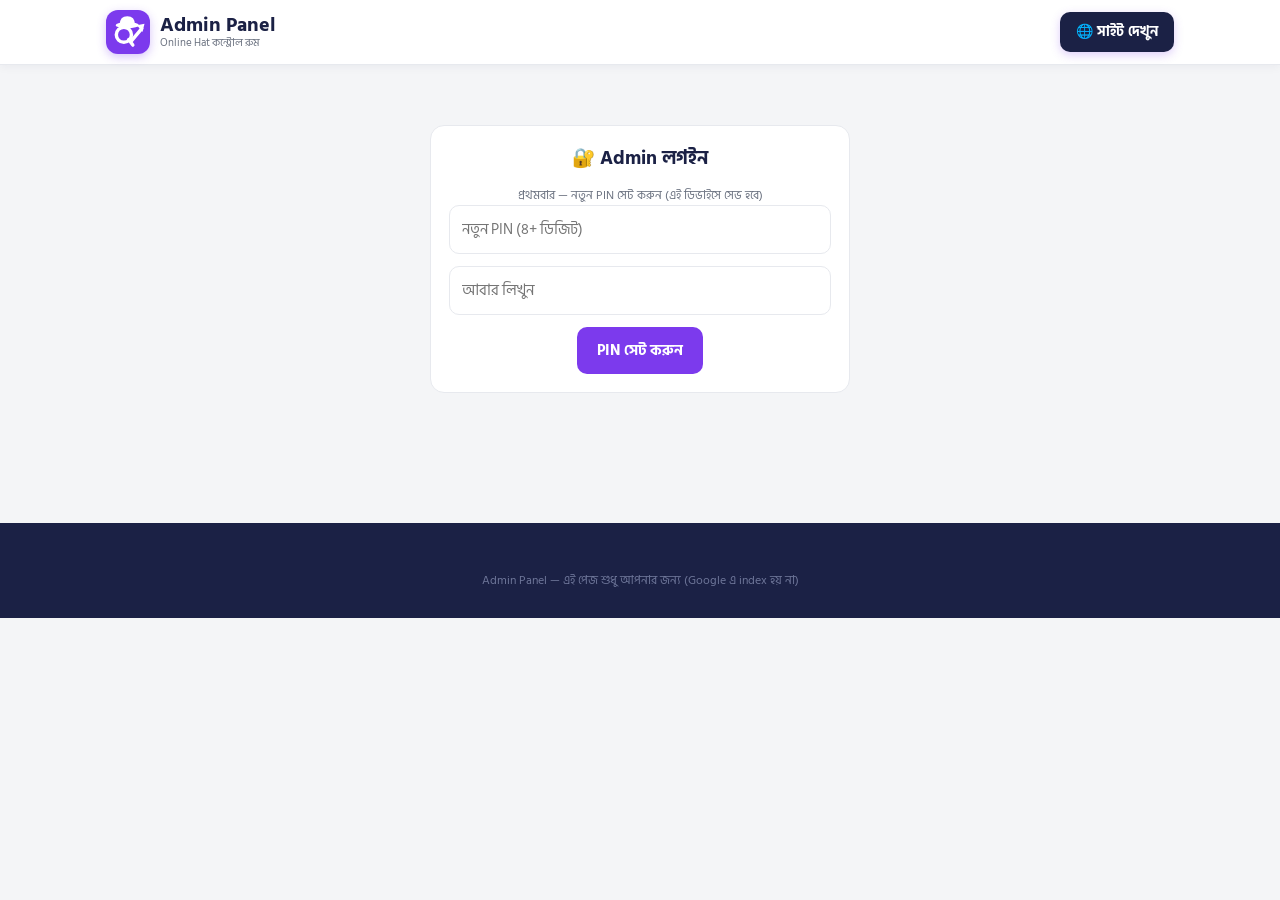
==== admin.html @ eaa13b73 "Admin panel + Order book (Google Sheet) + coupon codes (admin.html)" ====
<!DOCTYPE html>
<html lang="bn">
<head>
  <meta charset="UTF-8">
  <meta name="viewport" content="width=device-width, initial-scale=1.0">
  <title>Admin Panel — Online Hat</title>
  <meta name="robots" content="noindex, nofollow">
  <link rel="icon" href="data:image/svg+xml,<svg xmlns='http://www.w3.org/2000/svg' viewBox='0 0 100 100'><text y='.9em' font-size='90'>🧢</text></svg>">
  <link rel="preconnect" href="https://fonts.googleapis.com">
  <link rel="preconnect" href="https://fonts.gstatic.com" crossorigin>
  <link href="https://fonts.googleapis.com/css2?family=Hind+Siliguri:wght@400;600;700;800&display=swap" rel="stylesheet">
  <link rel="stylesheet" href="style.css?v=6">
  <style>
    .admin-wrap { max-width: 1000px; margin: 0 auto; padding: 20px 16px 60px; }
    .admin-tabs { display: flex; flex-wrap: wrap; gap: 8px; margin: 16px 0 20px; }
    .admin-tabs button {
      padding: 10px 18px; border: 2px solid var(--border); background: #fff;
      border-radius: 10px; font-weight: 700; font-size: 14px; cursor: pointer;
      font-family: inherit; color: var(--navy);
    }
    .admin-tabs button.active { border-color: var(--accent); background: var(--accent-soft); color: var(--accent-dark); }
    .tabpane { display: none; }
    .tabpane.show { display: block; }
    .panel { background: #fff; border: 1px solid var(--border); border-radius: var(--radius); padding: 18px; margin-bottom: 16px; }
    .panel h3 { color: var(--navy); margin-bottom: 12px; }
    .prod-item { border: 1px solid var(--border); border-radius: 12px; padding: 14px; margin-bottom: 12px; background: #FDFBFF; }
    .prod-grid { display: grid; grid-template-columns: 1fr 1fr; gap: 10px; }
    @media (max-width: 600px) { .prod-grid { grid-template-columns: 1fr; } }
    .btn {
      display: inline-block; background: var(--accent); color: #fff; border: none;
      padding: 11px 20px; border-radius: 10px; font-weight: 800; font-size: 15px;
      cursor: pointer; font-family: inherit;
    }
    .btn.green { background: var(--green); }
    .btn.gray { background: var(--navy); }
    .btn.red { background: #DC2626; }
    .btn.small { padding: 7px 14px; font-size: 13px; }
    .status-msg { font-weight: 700; font-size: 14px; margin-top: 10px; display: none; }
    .status-msg.show { display: block; }
    .orders-table { width: 100%; border-collapse: collapse; font-size: 13px; }
    .orders-table th, .orders-table td { border: 1px solid var(--border); padding: 8px; text-align: left; }
    .orders-table th { background: var(--accent-soft); color: var(--accent-dark); }
    .orders-table tr:nth-child(even) { background: #FAFAFC; }
    .table-scroll { overflow-x: auto; }
    .gate-box { max-width: 420px; margin: 40px auto; text-align: center; }
    .guide pre {
      background: #0F172A; color: #E2E8F0; padding: 14px; border-radius: 10px;
      font-size: 12px; overflow-x: auto; line-height: 1.5; text-align: left;
    }
    .guide ol { padding-left: 20px; text-align: left; }
    .guide ol li { margin-bottom: 8px; }
    .hint { font-size: 12px; color: var(--muted); }
  </style>
</head>
<body>

  <header class="site">
    <div class="site-inner">
      <a class="brand" href="index.html">
        <div class="brand-logo" id="logoWrap">
          <svg class="logo-fallback" viewBox="0 0 64 64" xmlns="http://www.w3.org/2000/svg">
            <path d="M20 21 Q20 9 31 9 Q42 9 42 21 Z" fill="#fff"/>
            <ellipse cx="31" cy="22" rx="17" ry="4.5" fill="#fff"/>
            <circle cx="26" cy="36" r="11" fill="none" stroke="#fff" stroke-width="5"/>
            <path d="M33 43 L39 51" stroke="#fff" stroke-width="5" stroke-linecap="round"/>
            <path d="M37 45 L52 27" stroke="#fff" stroke-width="5" stroke-linecap="round"/>
            <path d="M56 20 L45 22 L53 32 Z" fill="#fff"/>
          </svg>
        </div>
        <div class="brand-name">Admin Panel<small>Online Hat কন্ট্রোল রুম</small></div>
      </a>
      <a class="call-btn" href="index.html" style="background:var(--navy)">🌐 সাইট দেখুন</a>
    </div>
  </header>

  <div class="admin-wrap">

    <!-- ===== PIN GATE ===== -->
    <div class="panel gate-box" id="gate">
      <h3>🔐 Admin লগইন</h3>
      <div id="gateSetup" style="display:none">
        <p class="hint">প্রথমবার — নতুন PIN সেট করুন (এই ডিভাইসে সেভ হবে)</p>
        <div class="field"><input id="pinNew" type="password" placeholder="নতুন PIN (৪+ ডিজিট)"></div>
        <div class="field"><input id="pinNew2" type="password" placeholder="আবার লিখুন"></div>
        <button class="btn" onclick="setPin()">PIN সেট করুন</button>
      </div>
      <div id="gateEnter" style="display:none">
        <div class="field"><input id="pinEnter" type="password" placeholder="আপনার PIN দিন"></div>
        <button class="btn" onclick="checkPin()">প্রবেশ করুন</button>
        <p class="hint" style="margin-top:10px"><a href="#" onclick="resetPin()">PIN ভুলে গেছেন?</a></p>
      </div>
      <div class="status-msg" id="gateMsg"></div>
    </div>

    <!-- ===== APP ===== -->
    <div id="app" style="display:none">
      <div class="admin-tabs">
        <button class="active" data-tab="orders" onclick="showTab('orders')">📋 অর্ডার বুক</button>
        <button data-tab="products" onclick="showTab('products')">📦 প্রোডাক্ট</button>
        <button data-tab="settings" onclick="showTab('settings')">⚙️ সেটিংস</button>
        <button data-tab="coupons" onclick="showTab('coupons')">🎟️ কুপন</button>
        <button data-tab="guide" onclick="showTab('guide')">📖 সেটআপ গাইড</button>
      </div>

      <!-- ORDERS -->
      <div class="tabpane show" id="tab-orders">
        <div class="panel">
          <h3>📋 অর্ডার বুক — সব অর্ডার এখানে জমা হয়</h3>
          <div class="field"><label>Google Apps Script URL</label><input id="ordUrl" placeholder="https://script.google.com/macros/s/.../exec"></div>
          <div class="field"><label>Secret Key (Apps Script এ যেটা বসিয়েছেন)</label><input id="ordKey" placeholder="যেমন: my-secret-123"></div>
          <button class="btn small gray" onclick="saveOrderCreds()">সেভ করুন</button>
          <button class="btn small green" onclick="loadOrders()">🔄 অর্ডার লোড করুন</button>
          <div class="status-msg" id="ordersMsg"></div>
          <div class="table-scroll" id="ordersTable" style="margin-top:14px"></div>
        </div>
      </div>

      <!-- PRODUCTS -->
      <div class="tabpane" id="tab-products">
        <div class="panel">
          <h3>📦 প্রোডাক্ট ম্যানেজার</h3>
          <div id="prodList"></div>
          <button class="btn small gray" onclick="addProduct()">➕ নতুন প্রোডাক্ট</button>
          <button class="btn green" onclick="saveProducts()">💾 পাবলিশ করুন (সাইটে লাইভ হবে)</button>
          <div class="status-msg" id="prodMsg"></div>
        </div>
      </div>

      <!-- SETTINGS -->
      <div class="tabpane" id="tab-settings">
        <div class="panel">
          <h3>⚙️ সাইট সেটিংস</h3>
          <div class="prod-grid">
            <div class="field"><label>শপের নাম</label><input id="s_shopName"></div>
            <div class="field"><label>ট্যাগলাইন (হোমপেজে দেখাবে)</label><input id="s_tagline"></div>
            <div class="field"><label>📞 কল নম্বর</label><input id="s_phone"></div>
            <div class="field"><label>💬 WhatsApp (880XXXXXXXXXX)</label><input id="s_whatsapp"></div>
            <div class="field"><label>💰 bKash নম্বর</label><input id="s_bkash"></div>
            <div class="field"><label>💰 Nagad নম্বর</label><input id="s_nagad"></div>
            <div class="field"><label>🎁 অ্যাডভান্স ডিসকাউন্ট (%)</label><input id="s_advanceDiscountPercent" type="number" min="0" max="50"></div>
            <div class="field"><label>🚚 ডেলিভারি ঢাকার ভিতরে (৳)</label><input id="s_deliveryInsideDhaka" type="number"></div>
            <div class="field"><label>🚚 ডেলিভারি ঢাকার বাইরে (৳)</label><input id="s_deliveryOutsideDhaka" type="number"></div>
            <div class="field"><label>🎉 এই টাকার উপরে ফ্রি ডেলিভারি (0 = বন্ধ)</label><input id="s_freeDeliveryOver" type="number"></div>
            <div class="field"><label>🖼️ লোগো ফাইলের নাম</label><input id="s_logo"></div>
            <div class="field"><label>🔗 Google Apps Script URL (অর্ডার সেভ)</label><input id="s_orderEndpoint"></div>
          </div>
          <button class="btn green" onclick="saveSettings()">💾 পাবলিশ করুন</button>
          <div class="status-msg" id="setMsg"></div>
        </div>
      </div>

      <!-- COUPONS -->
      <div class="tabpane" id="tab-coupons">
        <div class="panel">
          <h3>🎟️ ডিসকাউন্ট কুপন</h3>
          <p class="hint">কাস্টমার চেকআউটে কোড দিলে ডিসকাউন্ট পাবে। রিল/পোস্টে কোড ছড়িয়ে দিন!</p>
          <div id="couponList"></div>
          <button class="btn small gray" onclick="addCouponRow()">➕ নতুন কুপন</button>
          <button class="btn green" onclick="saveCoupons()">💾 পাবলিশ করুন</button>
          <div class="status-msg" id="coupMsg"></div>
        </div>
      </div>

      <!-- GUIDE -->
      <div class="tabpane" id="tab-guide">
        <div class="panel guide">
          <h3>📖 সেটআপ গাইড (একবার করলেই হবে)</h3>

          <h3>১️⃣ GitHub Token</h3>
          <ol>
            <li>যান: <b>github.com/settings/personal-access-tokens/new</b></li>
            <li>Repository access: <b>Only select repositories</b> → <b>online-hat</b></li>
            <li>Permissions → Repository → <b>Contents: Read and write</b></li>
            <li>Generate করে নিচে পেস্ট করুন:</li>
          </ol>
          <div class="field"><input id="ghToken" placeholder="github_pat_..."></div>
          <button class="btn small" onclick="saveToken()">Token সেভ করুন</button>
          <div class="status-msg" id="tokenMsg"></div>

          <h3 style="margin-top:20px">২️⃣ অর্ডার বুক (Google Sheet)</h3>
          <ol>
            <li><b>sheets.new</b> খুলুন → নাম দিন "Online Hat Orders"</li>
            <li>মেনু: Extensions → <b>Apps Script</b></li>
            <li>আগের কোড মুছে <b>google-apps-script-code.txt</b> ফাইলের পুরো কোড পেস্ট করুন</li>
            <li>কোডের প্রথম লাইনে <b>ADMIN_KEY</b> বদলে নিজের secret দিন</li>
            <li>Deploy → New deployment → Type: <b>Web app</b> → Execute as: <b>Me</b> → Who has access: <b>Anyone</b> → Deploy</li>
            <li>Permission allow করুন → যে <b>Web app URL</b> পাবেন সেটা কপি করুন</li>
            <li>URL টা 📋 অর্ডার বুক ট্যাব ও ⚙️ সেটিংস ট্যাবে বসিয়ে সেভ করুন</li>
          </ol>
          <p class="hint">এরপর থেকে প্রতিটা অর্ডার অটো Google Sheet এ জমা হবে — ফোনে Sheets অ্যাপ দিয়ে যেকোনো সময় দেখবেন। WhatsApp ব্যাকআপ হিসেবে আগের মতোই থাকবে।</p>
        </div>
      </div>
    </div>
  </div>

  <footer class="site"><div class="container">
    <p class="copy">Admin Panel — এই পেজ শুধু আপনার জন্য (Google এ index হয় না)</p>
  </div></footer>

<script>
const REPO = "habibur20499-art/online-hat";

// ---------- helpers ----------
function b64utf8(b){ const bin = atob(b.replace(/\s/g,"")); const arr = Uint8Array.from(bin, c => c.charCodeAt(0)); return new TextDecoder().decode(arr); }
function utf8b64(s){ const bytes = new TextEncoder().encode(s); let bin = ""; bytes.forEach(b => bin += String.fromCharCode(b)); return btoa(bin); }
function showMsg(id, text, ok){ const el = document.getElementById(id); el.textContent = text; el.style.color = ok ? "var(--green)" : "#DC2626"; el.classList.add("show"); setTimeout(()=>el.classList.remove("show"), 6000); }

// ---------- PIN gate ----------
function initGate(){
  const pin = localStorage.getItem("oh_pin");
  if (pin) { document.getElementById("gateEnter").style.display = "block"; }
  else { document.getElementById("gateSetup").style.display = "block"; }
}
function setPin(){
  const p1 = document.getElementById("pinNew").value.trim();
  const p2 = document.getElementById("pinNew2").value.trim();
  if (p1.length < 4) return showMsg("gateMsg", "⚠️ কম ৪ ডিজিটের PIN দিন", false);
  if (p1 !== p2) return showMsg("gateMsg", "⚠️ দুইবার একই PIN লিখুন", false);
  localStorage.setItem("oh_pin", p1);
  openApp();
}
function checkPin(){
  const v = document.getElementById("pinEnter").value.trim();
  if (v === localStorage.getItem("oh_pin")) openApp();
  else showMsg("gateMsg", "❌ ভুল PIN", false);
}
function resetPin(){ localStorage.removeItem("oh_pin"); location.reload(); }
function openApp(){
  document.getElementById("gate").style.display = "none";
  document.getElementById("app").style.display = "block";
  loadAll();
}

// ---------- GitHub API ----------
function getToken(){ return localStorage.getItem("oh_token") || ""; }
function api(path, opts = {}){
  return fetch("https://api.github.com/repos/" + REPO + "/contents/" + path + "?t=" + Date.now(), {
    headers: { "Authorization": "Bearer " + getToken(), "Accept": "application/vnd.github+json" },
    ...opts
  });
}
async function getJSON(name){
  const r = await api(name);
  if (r.status === 404) return { sha: null, data: null };
  if (!r.ok) throw new Error("GitHub error " + r.status + " — token ঠিক আছে কিনা দেখুন");
  const j = await r.json();
  return { sha: j.sha, data: JSON.parse(b64utf8(j.content)) };
}
async function putJSON(name, data, msg){
  const { sha } = await getJSON(name);
  const body = { message: msg || ("Admin update " + name), content: utf8b64(JSON.stringify(data, null, 2)) };
  if (sha) body.sha = sha;
  const r = await api(name, { method: "PUT", headers: { "Content-Type": "application/json" }, body: JSON.stringify(body) });
  if (!r.ok) { const e = await r.json(); throw new Error(e.message || r.status); }
}

// ---------- tabs ----------
function showTab(name){
  document.querySelectorAll(".admin-tabs button").forEach(b => b.classList.toggle("active", b.dataset.tab === name));
  document.querySelectorAll(".tabpane").forEach(p => p.classList.toggle("show", p.id === "tab-" + name));
}

// ---------- data ----------
let S = {}, P = [], C = [];
async function loadAll(){
  try {
    const [s, p, c] = await Promise.all([getJSON("settings.json"), getJSON("products.json"), getJSON("coupons.json")]);
    S = s.data || {}; P = (p.data && p.data.products) || []; C = c.data || [];
    fillSettings(); renderProducts(); renderCoupons();
  } catch (e) { showMsg("setMsg", "⚠️ লোড করতে সমস্যা: " + e.message, false); }
  // order creds
  document.getElementById("ordUrl").value = localStorage.getItem("oh_orders_url") || "";
  document.getElementById("ordKey").value = localStorage.getItem("oh_orders_key") || "";
  document.getElementById("ghToken").value = getToken();
}

// ---------- settings ----------
const SETTING_FIELDS = ["shopName","tagline","phone","whatsapp","bkash","nagad","advanceDiscountPercent","deliveryInsideDhaka","deliveryOutsideDhaka","freeDeliveryOver","logo","orderEndpoint"];
function fillSettings(){
  SETTING_FIELDS.forEach(k => { const el = document.getElementById("s_" + k); if (el) el.value = S[k] !== undefined ? S[k] : ""; });
}
async function saveSettings(){
  try {
    SETTING_FIELDS.forEach(k => {
      const el = document.getElementById("s_" + k);
      if (!el) return;
      S[k] = (["advanceDiscountPercent","deliveryInsideDhaka","deliveryOutsideDhaka","freeDeliveryOver"].includes(k)) ? (Number(el.value) || 0) : el.value;
    });
    await putJSON("settings.json", S);
    showMsg("setMsg", "✅ পাবলিশ হয়েছে! ১–২ মিনিটে সাইটে লাইভ হবে।", true);
  } catch (e) { showMsg("setMsg", "❌ " + e.message, false); }
}

// ---------- products ----------
function renderProducts(){
  const box = document.getElementById("prodList");
  box.innerHTML = P.map((p, i) => `
    <div class="prod-item" data-i="${i}">
      <div class="prod-grid">
        <div class="field"><label>নাম (English)</label><input class="pf" data-k="name" value="${esc(p.name)}"></div>
        <div class="field"><label>বাংলা নাম</label><input class="pf" data-k="nameBn" value="${esc(p.nameBn)}"></div>
        <div class="field"><label>দাম (৳)</label><input class="pf" data-k="price" type="number" value="${p.price}"></div>
        <div class="field"><label>কাটা দাম (০ = নাই)</label><input class="pf" data-k="oldPrice" type="number" value="${p.oldPrice || 0}"></div>
        <div class="field"><label>ছবির ফাইল (যেমন images/p1.jpg)</label><input class="pf" data-k="image" value="${esc(p.image)}"></div>
        <div class="field"><label>Emoji (ছবি না থাকলে)</label><input class="pf" data-k="emoji" value="${esc(p.emoji || "")}"></div>
        <div class="field"><label>Badge (Best Seller/New ইত্যাদি)</label><input class="pf" data-k="badge" value="${esc(p.badge || "")}"></div>
        <div class="field"><label>ID (ইউনিক, যেমন p7)</label><input class="pf" data-k="id" value="${esc(p.id)}"></div>
      </div>
      <div class="field"><label>বর্ণনা</label><textarea class="pf" data-k="desc" rows="2">${esc(p.desc || "")}</textarea></div>
      <button class="btn small red" onclick="delProduct(${i})">🗑️ ডিলিট</button>
    </div>`).join("");
}
function esc(s){ return String(s).replace(/&/g,"&amp;").replace(/"/g,"&quot;").replace(/</g,"&lt;").replace(/>/g,"&gt;"); }
function addProduct(){
  P.push({ id: "p" + Date.now(), name: "নতুন প্রোডাক্ট", nameBn: "", price: 0, oldPrice: 0, image: "", emoji: "🛍️", badge: "New", desc: "" });
  renderProducts();
  window.scrollTo({ top: document.body.scrollHeight, behavior: "smooth" });
}
function delProduct(i){ if (confirm("এই প্রোডাক্ট ডিলিট করবেন?")) { P.splice(i, 1); renderProducts(); } }
async function saveProducts(){
  try {
    document.querySelectorAll("#prodList .prod-item").forEach(item => {
      const i = Number(item.dataset.i);
      item.querySelectorAll(".pf").forEach(inp => {
        const k = inp.dataset.k;
        P[i][k] = (k === "price" || k === "oldPrice") ? (Number(inp.value) || 0) : inp.value;
      });
      if (!P[i].oldPrice) P[i].oldPrice = 0;
    });
    await putJSON("products.json", { updated: new Date().toISOString().slice(0,10), products: P });
    showMsg("prodMsg", "✅ পাবলিশ হয়েছে! ১–২ মিনিটে সাইটে লাইভ হবে।", true);
  } catch (e) { showMsg("prodMsg", "❌ " + e.message, false); }
}

// ---------- coupons ----------
function renderCoupons(){
  const box = document.getElementById("couponList");
  box.innerHTML = C.map((c, i) => `
    <div class="prod-item" style="display:flex; gap:10px; flex-wrap:wrap; align-items:flex-end">
      <div class="field" style="flex:1; min-width:120px; margin:0"><label>কোড</label><input class="cf" data-i="${i}" data-k="code" value="${esc(c.code || "")}"></div>
      <div class="field" style="margin:0"><label>টাইপ</label>
        <select class="cf" data-i="${i}" data-k="type">
          <option value="percent" ${c.type === "percent" ? "selected" : ""}>% (শতাংশ)</option>
          <option value="flat" ${c.type === "flat" ? "selected" : ""}>৳ (ফিক্সড)</option>
        </select></div>
      <div class="field" style="width:110px; margin:0"><label>মান</label><input class="cf" data-i="${i}" data-k="value" type="number" value="${c.value || 0}"></div>
      <label style="font-size:13px; font-weight:700; padding-bottom:10px"><input class="cf" data-i="${i}" data-k="active" type="checkbox" ${c.active !== false ? "checked" : ""}> চালু</label>
      <button class="btn small red" onclick="delCoupon(${i})">🗑️</button>
    </div>`).join("");
}
function addCouponRow(){ C.push({ code: "NEW" + Math.floor(Math.random()*900+100), type: "percent", value: 10, active: true }); renderCoupons(); }
function delCoupon(i){ C.splice(i, 1); renderCoupons(); }
async function saveCoupons(){
  try {
    document.querySelectorAll("#couponList .cf").forEach(inp => {
      const i = Number(inp.dataset.i), k = inp.dataset.k;
      if (k === "active") C[i].active = inp.checked;
      else if (k === "value") C[i].value = Number(inp.value) || 0;
      else C[i][k] = inp.value;
    });
    await putJSON("coupons.json", C);
    showMsg("coupMsg", "✅ কুপন পাবলিশ হয়েছে!", true);
  } catch (e) { showMsg("coupMsg", "❌ " + e.message, false); }
}

// ---------- orders ----------
function saveOrderCreds(){
  localStorage.setItem("oh_orders_url", document.getElementById("ordUrl").value.trim());
  localStorage.setItem("oh_orders_key", document.getElementById("ordKey").value.trim());
  showMsg("ordersMsg", "✅ সেভ হয়েছে", true);
}
async function loadOrders(){
  const url = localStorage.getItem("oh_orders_url");
  const key = localStorage.getItem("oh_orders_key");
  if (!url) return showMsg("ordersMsg", "⚠️ আগে Apps Script URL ও Key বসিয়ে সেভ করুন (📖 গাইড দেখুন)", false);
  showMsg("ordersMsg", "⏳ লোড হচ্ছে...", true);
  try {
    const r = await fetch(url + "?action=list&key=" + encodeURIComponent(key || ""));
    const j = await r.json();
    const orders = j.orders || [];
    if (!orders.length) { document.getElementById("ordersTable").innerHTML = "<p class='hint'>এখনো কোনো অর্ডার আসেনি।</p>"; showMsg("ordersMsg", "✅ ০টা অর্ডার", true); return; }
    document.getElementById("ordersTable").innerHTML = `
      <table class="orders-table">
        <tr><th>সময়</th><th>নাম</th><th>মোবাইল</th><th>ঠিকানা</th><th>জেলা</th><th>প্রোডাক্ট</th><th>পরিমাণ</th><th>পেমেন্ট</th><th>মোট</th><th>স্ট্যাটাস</th></tr>
        ${orders.map(o => `<tr>
          <td>${new Date(o.Time).toLocaleString("bn-BD")}</td>
          <td>${esc(o.Name)}</td><td><a href="tel:${esc(o.Phone)}">${esc(o.Phone)}</a></td>
          <td>${esc(o.Address)}</td><td>${esc(o.District)}</td><td>${esc(o.Product)}</td>
          <td>${esc(o.Qty)}</td><td>${esc(o.Payment)}</td><td><b>৳${esc(o.Total)}</b></td>
          <td>${esc(o.Status)}</td></tr>`).join("")}
      </table>`;
    showMsg("ordersMsg", "✅ " + orders.length + " টা অর্ডার দেখানো হচ্ছে (নতুন আগে)", true);
  } catch (e) { showMsg("ordersMsg", "❌ লোড করা যায়নি — URL/Key চেক করুন", false); }
}

// ---------- token ----------
function saveToken(){
  const t = document.getElementById("ghToken").value.trim();
  localStorage.setItem("oh_token", t);
  showMsg("tokenMsg", t ? "✅ Token সেভ হয়েছে (এই ব্রাউজারে)" : "Token মুছে গেছে", !!t);
}

initGate();
</script>
</body>
</html>
---- style.css ----
﻿/* ============ Online Hat — Brand Redesign ============
   Palette from logo: purple #7C3AED, navy #1B2145,
   soft gray #F4F5F7, white cards                      */
:root {
  --accent: #7C3AED;
  --accent-dark: #5B21B6;
  --accent-soft: #F5F3FF;
  --navy: #1B2145;
  --navy-2: #2A3159;
  --bg: #F4F5F7;
  --card: #ffffff;
  --text: #1B2145;
  --muted: #6B7280;
  --border: #E7E9EE;
  --green: #16A34A;
  --radius: 14px;
}
* { box-sizing: border-box; margin: 0; padding: 0; }
body {
  font-family: "Hind Siliguri", "Segoe UI", system-ui, sans-serif;
  background: var(--bg);
  color: var(--text);
  line-height: 1.6;
}
a { color: inherit; text-decoration: none; }
img { max-width: 100%; display: block; }
.container { max-width: 1100px; margin: 0 auto; padding: 0 16px; }

/* ---------- Header ---------- */
header.site {
  background: #fff;
  border-bottom: 1px solid var(--border);
  position: sticky;
  top: 0;
  z-index: 50;
  box-shadow: 0 1px 10px rgba(27,33,69,.06);
}
.site-inner {
  display: flex;
  align-items: center;
  justify-content: space-between;
  gap: 12px;
  padding: 10px 16px;
  max-width: 1100px;
  margin: 0 auto;
}
.brand { display: flex; align-items: center; gap: 10px; }
.brand-logo {
  width: 44px; height: 44px;
  border-radius: 12px;
  background: var(--accent);
  display: flex; align-items: center; justify-content: center;
  position: relative;
  overflow: hidden;
  flex-shrink: 0;
  box-shadow: 0 3px 10px rgba(124,58,237,.3);
}
.brand-logo img {
  position: absolute;
  inset: 0;
  width: 100%; height: 100%;
  object-fit: cover;
  z-index: 1;
}
.logo-fallback { width: 100%; height: 100%; display: block; }
.brand-name { font-weight: 800; font-size: 20px; color: var(--navy); line-height: 1.2; }
.brand-name small { display: block; font-weight: 400; font-size: 11px; color: var(--muted); }
.call-btn {
  background: var(--accent);
  color: #fff;
  padding: 9px 16px;
  border-radius: 10px;
  font-weight: 700;
  font-size: 14px;
  white-space: nowrap;
  box-shadow: 0 3px 10px rgba(124,58,237,.25);
}
.call-btn:hover { background: var(--accent-dark); }

/* ---------- Hero ---------- */
.hero {
  background:
    radial-gradient(circle at 85% 20%, rgba(255,255,255,.14) 0 60px, transparent 61px),
    linear-gradient(135deg, var(--accent) 0%, var(--accent-dark) 55%, #4C1D95 100%);
  color: #fff;
  padding: 36px 0 32px;
  text-align: center;
}
.hero h1 { font-size: clamp(22px, 4vw, 34px); font-weight: 800; }
.hero p { color: #FBD9E1; margin-top: 6px; font-size: 15px; }
.hero .pills { margin-top: 16px; display: flex; flex-wrap: wrap; gap: 8px; justify-content: center; }
.hero .pill {
  background: rgba(255,255,255,.12);
  border: 1px solid rgba(255,255,255,.22);
  padding: 6px 14px;
  border-radius: 999px;
  font-size: 13px;
  backdrop-filter: blur(2px);
}

/* ---------- Sections ---------- */
section { padding: 30px 0; }
.section-title { font-size: 22px; font-weight: 800; margin-bottom: 4px; color: var(--navy); }
.section-sub { color: var(--muted); font-size: 14px; margin-bottom: 18px; }

/* ---------- Product grid ---------- */
.grid {
  display: grid;
  grid-template-columns: repeat(auto-fill, minmax(240px, 1fr));
  gap: 16px;
}
.card {
  background: var(--card);
  border: 1px solid var(--border);
  border-radius: var(--radius);
  overflow: hidden;
  transition: transform .15s, box-shadow .15s;
  display: flex;
  flex-direction: column;
}
.card:hover { transform: translateY(-4px); box-shadow: 0 10px 28px rgba(27,33,69,.12); }
.thumb {
  position: relative;
  aspect-ratio: 1/1;
  background: linear-gradient(135deg, #F5F3FF, #EEF1FB);
  display: flex; align-items: center; justify-content: center;
  font-size: 64px;
}
.thumb img { position: absolute; inset: 0; width: 100%; height: 100%; object-fit: cover; }
.badge {
  position: absolute; top: 10px; left: 10px;
  background: var(--accent); color: #fff;
  font-size: 11px; font-weight: 700;
  padding: 3px 10px; border-radius: 999px;
  z-index: 2;
  box-shadow: 0 2px 8px rgba(124,58,237,.35);
}
.card-body { padding: 14px; display: flex; flex-direction: column; gap: 6px; flex: 1; }
.card-name { font-weight: 700; font-size: 15px; color: var(--navy); }
.card-name-bn { font-size: 13px; color: var(--muted); }
.price-row { display: flex; align-items: baseline; gap: 8px; margin-top: auto; }
.price { font-weight: 800; font-size: 20px; color: var(--accent); }
.old-price { color: var(--muted); text-decoration: line-through; font-size: 14px; }
.save-tag { font-size: 11px; color: var(--green); font-weight: 700; }
.order-btn {
  margin-top: 10px;
  background: var(--accent);
  color: #fff;
  border: none;
  padding: 11px;
  border-radius: 10px;
  font-weight: 700;
  font-size: 15px;
  cursor: pointer;
  text-align: center;
  transition: background .15s;
}
.order-btn:hover { background: var(--accent-dark); }

/* ---------- Steps ---------- */
.steps { display: grid; grid-template-columns: repeat(auto-fit, minmax(200px, 1fr)); gap: 14px; }
.step {
  background: var(--card); border: 1px solid var(--border);
  border-radius: var(--radius); padding: 18px 16px; text-align: center;
  transition: transform .15s, box-shadow .15s;
}
.step:hover { transform: translateY(-2px); box-shadow: 0 6px 18px rgba(27,33,69,.08); }
.step .n {
  width: 34px; height: 34px; margin: 0 auto 8px;
  background: var(--accent); color: #fff; border-radius: 50%;
  display: flex; align-items: center; justify-content: center; font-weight: 800;
  box-shadow: 0 3px 8px rgba(124,58,237,.3);
}
.step h3 { font-size: 15px; color: var(--navy); }
.step p { font-size: 13px; color: var(--muted); }

/* ---------- Payment box ---------- */
.pay-box {
  background: #fff; border: 1px solid var(--border); border-radius: var(--radius);
  padding: 18px; display: flex; flex-wrap: wrap; gap: 16px; align-items: center; justify-content: space-between;
  box-shadow: 0 2px 12px rgba(27,33,69,.05);
}
.pay-method { display: flex; align-items: center; gap: 10px; font-weight: 700; }
.pay-method .logo {
  width: 44px; height: 44px; border-radius: 10px; color: #fff;
  display: flex; align-items: center; justify-content: center; font-weight: 800; font-size: 12px;
}
.bkash-bg { background: #D12053; }
.nagad-bg { background: #F6871F; }
.cod-bg { background: var(--green); }
.discount-tag {
  background: #DCFCE7; color: var(--green);
  font-weight: 700; font-size: 13px;
  padding: 6px 12px; border-radius: 999px;
}

/* ---------- Product detail ---------- */
.detail { display: grid; grid-template-columns: 1fr 1fr; gap: 24px; }
@media (max-width: 760px) { .detail { grid-template-columns: 1fr; } }
.detail-thumb {
  position: relative;
  aspect-ratio: 1/1;
  border-radius: var(--radius);
  overflow: hidden;
  border: 1px solid var(--border);
  background: linear-gradient(135deg, #F5F3FF, #EEF1FB);
  display: flex; align-items: center; justify-content: center; font-size: 90px;
  box-shadow: 0 4px 20px rgba(27,33,69,.07);
}
.detail-thumb img { position: absolute; inset: 0; width: 100%; height: 100%; object-fit: cover; }
.detail h1 { font-size: 24px; font-weight: 800; color: var(--navy); }
.detail .bn { color: var(--muted); font-size: 15px; margin-top: 2px; }
.detail .price-row { margin: 12px 0 6px; }
.detail .price { font-size: 30px; }
.stock-note { color: var(--green); font-weight: 700; font-size: 14px; }

/* ---------- Buy button ---------- */
.buy-btn {
  width: 100%;
  background: var(--accent);
  color: #fff;
  border: none;
  padding: 16px;
  border-radius: 12px;
  font-size: 18px;
  font-weight: 800;
  cursor: pointer;
  margin-top: 16px;
  font-family: inherit;
  box-shadow: 0 6px 18px rgba(124,58,237,.35);
  transition: transform .15s, background .15s;
}
.buy-btn:hover { background: var(--accent-dark); transform: translateY(-2px); }
.disc-inline { color: var(--green); font-weight: 800; }

/* ---------- One-click order modal ---------- */
.modal-overlay {
  display: none;
  position: fixed;
  inset: 0;
  background: rgba(27,33,69,.6);
  z-index: 100;
  overflow-y: auto;
  padding: 20px 12px 80px;
}
.modal-overlay.show { display: flex; align-items: flex-start; justify-content: center; }
.modal {
  background: #FDFBF8;
  border: 2px solid var(--accent);
  border-top: 6px solid var(--accent);
  border-radius: 16px;
  width: 100%;
  max-width: 520px;
  padding: 18px;
  margin: auto;
  box-shadow: 0 24px 70px rgba(27,33,69,.35);
  animation: slideUp .25s ease;
}
@keyframes slideUp { from { transform: translateY(30px); opacity: 0; } to { transform: translateY(0); opacity: 1; } }
.modal-head { display: flex; justify-content: space-between; align-items: flex-start; gap: 10px; margin-bottom: 14px; }
.modal-head h2 { font-size: 17px; color: var(--accent-dark); line-height: 1.4; }
.modal-close {
  background: none; border: none; font-size: 20px; font-weight: 800;
  color: var(--muted); cursor: pointer; padding: 4px 8px;
}

/* Product inside modal */
.order-product {
  display: flex;
  gap: 12px;
  align-items: center;
  background: #fff;
  border: 1px solid var(--border);
  border-radius: 12px;
  padding: 12px;
  margin-bottom: 14px;
  flex-wrap: wrap;
}
.op-thumb {
  position: relative;
  width: 56px; height: 56px;
  border-radius: 10px;
  background: linear-gradient(135deg, #F5F3FF, #EEF1FB);
  display: flex; align-items: center; justify-content: center;
  font-size: 28px;
  overflow: hidden;
  flex-shrink: 0;
}
.op-thumb img { position: absolute; inset: 0; width: 100%; height: 100%; object-fit: cover; }
.op-info { flex: 1; min-width: 140px; }
.op-name { font-weight: 700; font-size: 14px; color: var(--navy); }
.op-price s { color: var(--muted); font-size: 13px; margin-right: 6px; }
.op-price b { color: var(--accent); font-size: 16px; }

.pay-box-mini {
  background: #fff;
  border: 1px dashed var(--border);
  border-radius: 10px;
  padding: 10px 12px;
  font-size: 14px;
  font-weight: 600;
}

/* ---------- Order form fields ---------- */
.field { margin-bottom: 12px; }
.field label { display: block; font-size: 14px; font-weight: 700; color: var(--accent-dark); margin-bottom: 4px; }
.field input:not([type="radio"]):not([type="checkbox"]), .field select, .field textarea {
  width: 100%;
  padding: 11px 12px;
  border: 1px solid var(--border);
  border-radius: 10px;
  font-size: 15px;
  font-family: inherit;
  background: #fff;
  color: var(--text);
}
.field input:not([type="radio"]):not([type="checkbox"]):focus, .field select:focus, .field textarea:focus {
  outline: 2px solid var(--accent);
  border-color: var(--accent);
}
.field input[type="radio"] {
  width: auto;
  accent-color: var(--accent);
}
.field input[type="radio"]:focus {
  outline: none;
}
.qty-row { display: flex; align-items: center; gap: 12px; }
.qty-btn {
  width: 38px; height: 38px; border-radius: 10px;
  border: 1px solid var(--border); background: #fff;
  font-size: 18px; font-weight: 800; cursor: pointer;
  color: var(--navy);
}
#qty { width: 70px; text-align: center; font-weight: 800; font-size: 16px; }

.payment-options { display: grid; grid-template-columns: 1fr 1fr; gap: 10px; }
@media (max-width: 500px) { .payment-options { grid-template-columns: 1fr; } }
.pay-opt {
  border: 2px solid var(--border); border-radius: 10px;
  padding: 10px 12px; cursor: pointer; font-size: 14px; font-weight: 700;
  display: flex; gap: 8px; align-items: center;
  background: #fff;
}
.pay-opt input { accent-color: var(--accent); }
.pay-opt.active { border-color: var(--accent); background: var(--accent-soft); }
.pay-opt small { display: block; font-weight: 400; color: var(--muted); font-size: 12px; }
.pay-opt .disc { color: var(--green); font-weight: 800; font-size: 12px; }
.advance-info {
  display: none;
  background: #FFF7ED; border: 1px dashed #F6871F;
  border-radius: 10px; padding: 12px; font-size: 13px; margin-top: 10px;
}
.advance-info.show { display: block; }
.advance-info b { font-size: 14px; }

/* ---------- Summary ---------- */
.summary {
  background: #fff; border: 1px solid var(--border);
  border-radius: 10px; padding: 14px; margin-top: 14px; font-size: 14px;
}
.summary .row { display: flex; justify-content: space-between; padding: 3px 0; }
.summary .row.total {
  border-top: 1px dashed var(--border); margin-top: 6px; padding-top: 8px;
  font-weight: 800; font-size: 17px; color: var(--navy);
}
.summary .discount { color: var(--green); font-weight: 700; }

.submit-btn {
  width: 100%;
  background: var(--green);
  color: #fff; border: none;
  padding: 15px; border-radius: 12px;
  font-size: 17px; font-weight: 800; cursor: pointer;
  margin-top: 14px;
  box-shadow: 0 5px 16px rgba(22,163,74,.3);
}
.submit-btn:hover { background: #15803D; }
.form-error { color: var(--accent); font-size: 13px; font-weight: 700; margin-top: 8px; display: none; }
.form-error.show { display: block; }

.confirm-box {
  display: none;
  text-align: center;
  background: #DCFCE7; border: 1px solid var(--green);
  border-radius: var(--radius); padding: 24px; margin-top: 20px;
}
.confirm-box.show { display: block; }
.confirm-box h2 { color: var(--green); }
.confirm-box p { font-size: 14px; margin-top: 6px; }

/* ---------- Footer ---------- */
footer.site {
  background: var(--navy);
  color: #AEB4D0;
  padding: 28px 0;
  margin-top: 30px;
  font-size: 14px;
}
.foot-grid { display: flex; flex-wrap: wrap; gap: 24px; justify-content: space-between; }
footer.site h4 { color: #fff; margin-bottom: 8px; }
footer.site a:hover { color: #fff; }
.copy { text-align: center; margin-top: 20px; font-size: 12px; color: #6E7699; }

/* ---------- Sticky mobile bar ---------- */
.sticky-bar {
  position: fixed; bottom: 0; left: 0; right: 0;
  display: none;
  gap: 10px; padding: 10px 12px;
  background: #fff; border-top: 1px solid var(--border);
  z-index: 60;
  box-shadow: 0 -4px 16px rgba(27,33,69,.1);
}
.sticky-bar a {
  flex: 1; text-align: center; padding: 12px; border-radius: 10px;
  font-weight: 800; font-size: 15px;
  cursor: pointer;
}
.sticky-call { background: var(--navy); color: #fff; }
.sticky-order { background: var(--accent); color: #fff; }
@media (max-width: 760px) {
  .sticky-bar { display: flex; }
  body { padding-bottom: 66px; }
}
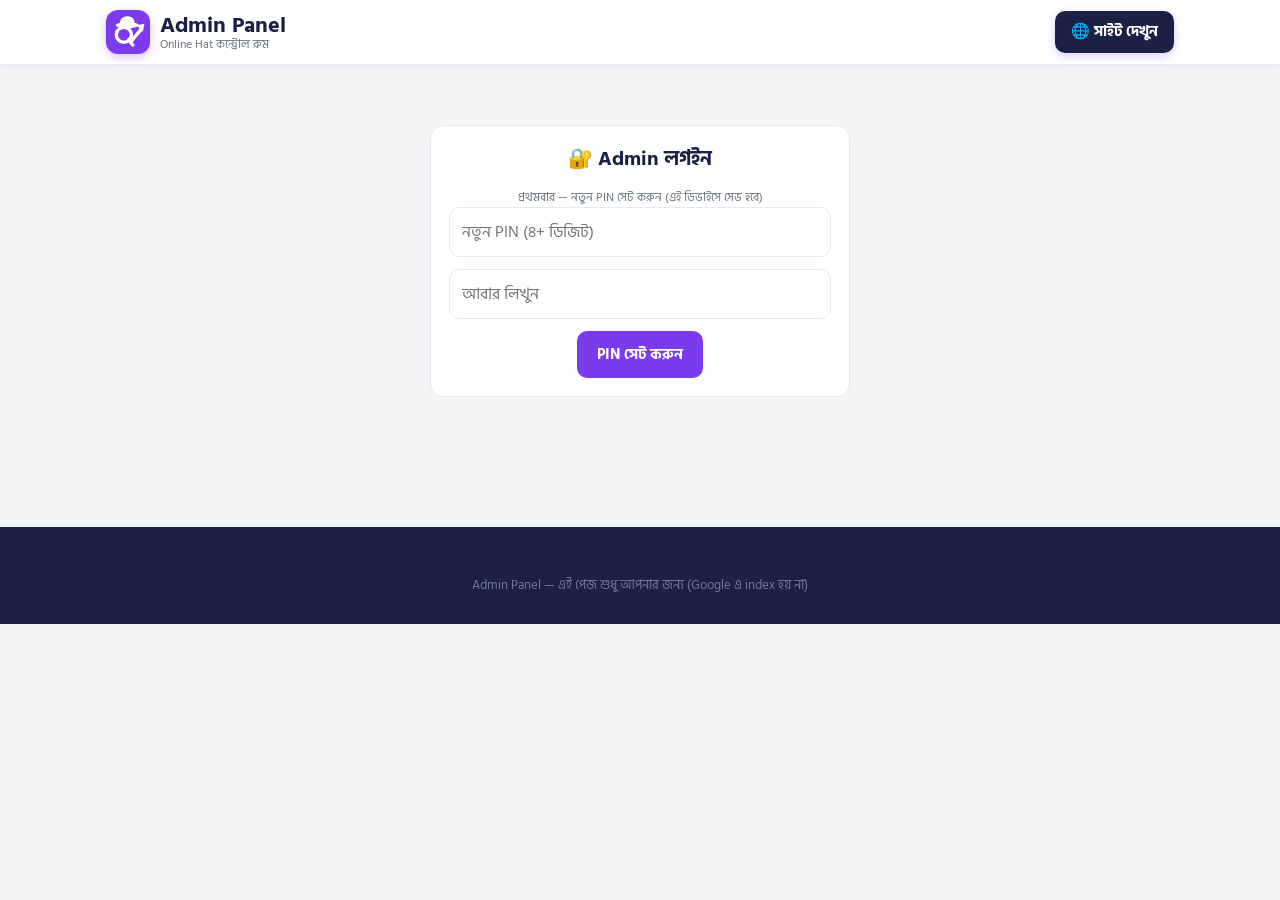
==== commit 4b585fc1: "Font size boost across site (admin.html)" ====
--- a/admin.html
+++ b/admin.html
@@ -9,7 +9,7 @@
   <link rel="preconnect" href="https://fonts.googleapis.com">
   <link rel="preconnect" href="https://fonts.gstatic.com" crossorigin>
   <link href="https://fonts.googleapis.com/css2?family=Hind+Siliguri:wght@400;600;700;800&display=swap" rel="stylesheet">
-  <link rel="stylesheet" href="style.css?v=6">
+  <link rel="stylesheet" href="style.css?v=7">
   <style>
     .admin-wrap { max-width: 1000px; margin: 0 auto; padding: 20px 16px 60px; }
     .admin-tabs { display: flex; flex-wrap: wrap; gap: 8px; margin: 16px 0 20px; }
@@ -105,13 +105,24 @@
       <!-- ORDERS -->
       <div class="tabpane show" id="tab-orders">
         <div class="panel">
-          <h3>📋 অর্ডার বুক — সব অর্ডার এখানে জমা হয়</h3>
-          <div class="field"><label>Google Apps Script URL</label><input id="ordUrl" placeholder="https://script.google.com/macros/s/.../exec"></div>
-          <div class="field"><label>Secret Key (Apps Script এ যেটা বসিয়েছেন)</label><input id="ordKey" placeholder="যেমন: my-secret-123"></div>
-          <button class="btn small gray" onclick="saveOrderCreds()">সেভ করুন</button>
-          <button class="btn small green" onclick="loadOrders()">🔄 অর্ডার লোড করুন</button>
+          <h3>📋 অর্ডার বুক — সব অর্ডার এখানে লাইভ আসে</h3>
+          <div id="fbLoginBox">
+            <p class="hint">Firebase লগইন করুন — তাহলে প্রতিটা অর্ডার রিয়েল-টাইমে এই টেবিলে দেখাবে (📖 সেটআপ গাইড ধাপ ২ এখনো না করে থাকলে আগে সেটা করুন)</p>
+            <div class="prod-grid">
+              <div class="field"><label>📧 Firebase Email</label><input id="fbEmail" type="email" placeholder="আপনার email"></div>
+              <div class="field"><label>🔑 Password</label><input id="fbPass" type="password" placeholder="password"></div>
+            </div>
+            <button class="btn" onclick="fbSignIn()">🔓 লগইন</button>
+          </div>
+          <div id="fbOrderBox" style="display:none">
+            <div style="display:flex; gap:10px; flex-wrap:wrap; align-items:center; margin-bottom:12px">
+              <span id="fbUser" class="hint" style="font-weight:700"></span>
+              <button class="btn small gray" onclick="fbSignOut()">লগআউট</button>
+            </div>
+            <div id="orderStats" style="display:flex; gap:8px; flex-wrap:wrap; margin-bottom:12px"></div>
+            <div class="table-scroll" id="ordersTable"></div>
+          </div>
           <div class="status-msg" id="ordersMsg"></div>
-          <div class="table-scroll" id="ordersTable" style="margin-top:14px"></div>
         </div>
       </div>
 
@@ -142,7 +153,11 @@
             <div class="field"><label>🚚 ডেলিভারি ঢাকার বাইরে (৳)</label><input id="s_deliveryOutsideDhaka" type="number"></div>
             <div class="field"><label>🎉 এই টাকার উপরে ফ্রি ডেলিভারি (0 = বন্ধ)</label><input id="s_freeDeliveryOver" type="number"></div>
             <div class="field"><label>🖼️ লোগো ফাইলের নাম</label><input id="s_logo"></div>
-            <div class="field"><label>🔗 Google Apps Script URL (অর্ডার সেভ)</label><input id="s_orderEndpoint"></div>
+            <div class="field"><label>🔗 Google Apps Script URL (ঐচ্ছিক ব্যাকআপ)</label><input id="s_orderEndpoint"></div>
+            <div class="field"><label>📧 অর্ডার ইমেইল (এখানে অর্ডার আসবে — Firebase ছাড়া চালাতে চাইলে)</label><input id="s_orderEmail" placeholder="yourname@gmail.com"></div>
+            <div class="field"><label>🔥 Firebase apiKey</label><input id="s_firebase_apiKey" placeholder="AIza..."></div>
+            <div class="field"><label>🔥 Firebase databaseURL</label><input id="s_firebase_databaseURL" placeholder="https://....firebaseio.com"></div>
+            <div class="field"><label>🔥 Firebase projectId</label><input id="s_firebase_projectId" placeholder="online-hat-xxxx"></div>
           </div>
           <button class="btn green" onclick="saveSettings()">💾 পাবলিশ করুন</button>
           <div class="status-msg" id="setMsg"></div>
@@ -177,17 +192,31 @@
           <button class="btn small" onclick="saveToken()">Token সেভ করুন</button>
           <div class="status-msg" id="tokenMsg"></div>
 
-          <h3 style="margin-top:20px">২️⃣ অর্ডার বুক (Google Sheet)</h3>
+          <h3 style="margin-top:20px">২️⃣ অর্ডার বুক — ২টা উপায় (যেকোনো একটা করলেই হবে)</h3>
+
+          <p style="font-weight:800">🅰️ উপায় ১ (সবচেয়ে সহজ): অর্ডার সরাসরি আপনার ইমেইলে</p>
           <ol>
-            <li><b>sheets.new</b> খুলুন → নাম দিন "Online Hat Orders"</li>
-            <li>মেনু: Extensions → <b>Apps Script</b></li>
-            <li>আগের কোড মুছে <b>google-apps-script-code.txt</b> ফাইলের পুরো কোড পেস্ট করুন</li>
-            <li>কোডের প্রথম লাইনে <b>ADMIN_KEY</b> বদলে নিজের secret দিন</li>
-            <li>Deploy → New deployment → Type: <b>Web app</b> → Execute as: <b>Me</b> → Who has access: <b>Anyone</b> → Deploy</li>
-            <li>Permission allow করুন → যে <b>Web app URL</b> পাবেন সেটা কপি করুন</li>
-            <li>URL টা 📋 অর্ডার বুক ট্যাব ও ⚙️ সেটিংস ট্যাবে বসিয়ে সেভ করুন</li>
+            <li>⚙️ সেটিংস ট্যাবে যান → <b>"অর্ডার ইমেইল"</b> ফিল্ডে আপনার Gmail লিখুন</li>
+            <li><b>পাবলিশ করুন</b> চাপুন — ব্যস!</li>
+            <li>প্রথম অর্ডার আসার পর FormSubmit নামে একটা ফ্রি সার্ভিস <b>activation ইমেইল</b> পাঠাবে → সেটার লিংকে ক্লিক করে নিশ্চিত করুন (একবারই)</li>
+            <li>এরপর প্রতিটা অর্ডার আপনার ইনবক্সে টেবিল আকারে চলে আসবে 📬</li>
           </ol>
-          <p class="hint">এরপর থেকে প্রতিটা অর্ডার অটো Google Sheet এ জমা হবে — ফোনে Sheets অ্যাপ দিয়ে যেকোনো সময় দেখবেন। WhatsApp ব্যাকআপ হিসেবে আগের মতোই থাকবে।</p>
+
+          <p style="font-weight:800; margin-top:14px">🅱️ উপায় ২ (সেরা): Firebase — Admin Panel এ লাইভ অর্ডার টেবিল</p>
+          <ol>
+            <li>যান: <b>console.firebase.google.com</b> → Gmail দিয়ে লগইন → <b>"Create a project"</b> (Analytics বন্ধ রাখতে পারেন)</li>
+            <li>বাম মেনু <b>Build → Realtime Database</b> → <b>Create Database</b> → Location: <b>asia-south1 (Mumbai)</b> → Start in <b>test mode</b> → Enable</li>
+            <li>Database এর <b>Rules</b> ট্যাবে নিচের নিয়মটা বসিয়ে Publish করুন:</li>
+          </ol>
+          <pre>{"rules":{"orders":{".read":"auth != null",".write":true}}}</pre>
+          <ol>
+            <li>বাম মেনু <b>Build → Authentication</b> → Get started → <b>Email/Password</b> চালু করে Save</li>
+            <li>একই পেজে <b>Users → Add user</b> → আপনার email + একটা password দিন (এটাই Admin Panel লগইন)</li>
+            <li>প্রজেক্ট সেটিংস ⚙️ → <b>Your apps → Web (&lt;/&gt; আইকন)</b> → Register app (Firebase Hosting লাগবে না) → স্ক্রিপ্টে দেখা যাবে <b>apiKey</b>, <b>databaseURL</b>, <b>projectId</b> — এই ৩টা মান কপি করুন</li>
+            <li>⚙️ সেটিংস ট্যাবে এই ৩টা মান বসিয়ে <b>পাবলিশ করুন</b></li>
+            <li>📋 অর্ডার বুক ট্যাবে গিয়ে ধাপ ৬ এর email/password দিয়ে লগইন করুন — অর্ডার লাইভ টেবিলে আসা শুরু হবে! 🔴</li>
+          </ol>
+          <p class="hint">দুটোই করলে আরও ভালো — টেবিল + ইমেইল ব্যাকআপ দুটোই পাবেন। টাকা কোনোটায়ই লাগবে না।</p>
         </div>
       </div>
     </div>
@@ -268,16 +297,16 @@
     S = s.data || {}; P = (p.data && p.data.products) || []; C = c.data || [];
     fillSettings(); renderProducts(); renderCoupons();
   } catch (e) { showMsg("setMsg", "⚠️ লোড করতে সমস্যা: " + e.message, false); }
-  // order creds
-  document.getElementById("ordUrl").value = localStorage.getItem("oh_orders_url") || "";
-  document.getElementById("ordKey").value = localStorage.getItem("oh_orders_key") || "";
   document.getElementById("ghToken").value = getToken();
+  initFirebase();
 }
 
 // ---------- settings ----------
-const SETTING_FIELDS = ["shopName","tagline","phone","whatsapp","bkash","nagad","advanceDiscountPercent","deliveryInsideDhaka","deliveryOutsideDhaka","freeDeliveryOver","logo","orderEndpoint"];
+const SETTING_FIELDS = ["shopName","tagline","phone","whatsapp","bkash","nagad","advanceDiscountPercent","deliveryInsideDhaka","deliveryOutsideDhaka","freeDeliveryOver","logo","orderEndpoint","orderEmail"];
+const FB_FIELDS = ["apiKey","databaseURL","projectId"];
 function fillSettings(){
   SETTING_FIELDS.forEach(k => { const el = document.getElementById("s_" + k); if (el) el.value = S[k] !== undefined ? S[k] : ""; });
+  FB_FIELDS.forEach(k => { const el = document.getElementById("s_firebase_" + k); if (el) el.value = (S.firebase && S.firebase[k]) || ""; });
 }
 async function saveSettings(){
   try {
@@ -285,6 +314,11 @@
       const el = document.getElementById("s_" + k);
       if (!el) return;
       S[k] = (["advanceDiscountPercent","deliveryInsideDhaka","deliveryOutsideDhaka","freeDeliveryOver"].includes(k)) ? (Number(el.value) || 0) : el.value;
+    });
+    S.firebase = S.firebase || {};
+    FB_FIELDS.forEach(k => {
+      const el = document.getElementById("s_firebase_" + k);
+      if (el) S.firebase[k] = el.value.trim();
     });
     await putJSON("settings.json", S);
     showMsg("setMsg", "✅ পাবলিশ হয়েছে! ১–২ মিনিটে সাইটে লাইভ হবে।", true);
@@ -363,34 +397,139 @@
   } catch (e) { showMsg("coupMsg", "❌ " + e.message, false); }
 }
 
-// ---------- orders ----------
-function saveOrderCreds(){
-  localStorage.setItem("oh_orders_url", document.getElementById("ordUrl").value.trim());
-  localStorage.setItem("oh_orders_key", document.getElementById("ordKey").value.trim());
-  showMsg("ordersMsg", "✅ সেভ হয়েছে", true);
-}
-async function loadOrders(){
-  const url = localStorage.getItem("oh_orders_url");
-  const key = localStorage.getItem("oh_orders_key");
-  if (!url) return showMsg("ordersMsg", "⚠️ আগে Apps Script URL ও Key বসিয়ে সেভ করুন (📖 গাইড দেখুন)", false);
-  showMsg("ordersMsg", "⏳ লোড হচ্ছে...", true);
+// ---------- Firebase (অর্ডার বুক) ----------
+const FB_SDK_VERSION = "9.23.0";
+let FB_CFG = null, ordersRef = null, ordersListener = null;
+
+function loadFirebaseSdk(){
+  return new Promise((res, rej) => {
+    if (window.firebase) return res();
+    const urls = [
+      "https://www.gstatic.com/firebasejs/" + FB_SDK_VERSION + "/firebase-app-compat.js",
+      "https://www.gstatic.com/firebasejs/" + FB_SDK_VERSION + "/firebase-auth-compat.js",
+      "https://www.gstatic.com/firebasejs/" + FB_SDK_VERSION + "/firebase-database-compat.js"
+    ];
+    let done = 0;
+    urls.forEach(u => {
+      const s = document.createElement("script");
+      s.src = u;
+      s.onload = () => { if (++done === urls.length) res(); };
+      s.onerror = () => rej(new Error("Firebase SDK লোড হয়নি"));
+      document.head.appendChild(s);
+    });
+  });
+}
+
+async function initFirebase(){
+  const fb = S.firebase || {};
+  if (!fb.apiKey || !fb.databaseURL) {
+    document.getElementById("fbLoginBox").innerHTML = `<p class="hint" style="color:#DC2626; font-weight:700">⚠️ Firebase সেটআপ হয়নি। 📖 সেটআপ গাইড ধাপ ২ দেখুন — কনফিগ বসিয়ে ⚙️ সেটিংস ট্যাবে পাবলিশ করুন।</p>`;
+    return;
+  }
+  FB_CFG = fb;
+  document.getElementById("fbEmail").value = localStorage.getItem("oh_fb_email") || "";
   try {
-    const r = await fetch(url + "?action=list&key=" + encodeURIComponent(key || ""));
-    const j = await r.json();
-    const orders = j.orders || [];
-    if (!orders.length) { document.getElementById("ordersTable").innerHTML = "<p class='hint'>এখনো কোনো অর্ডার আসেনি।</p>"; showMsg("ordersMsg", "✅ ০টা অর্ডার", true); return; }
-    document.getElementById("ordersTable").innerHTML = `
-      <table class="orders-table">
-        <tr><th>সময়</th><th>নাম</th><th>মোবাইল</th><th>ঠিকানা</th><th>জেলা</th><th>প্রোডাক্ট</th><th>পরিমাণ</th><th>পেমেন্ট</th><th>মোট</th><th>স্ট্যাটাস</th></tr>
-        ${orders.map(o => `<tr>
-          <td>${new Date(o.Time).toLocaleString("bn-BD")}</td>
-          <td>${esc(o.Name)}</td><td><a href="tel:${esc(o.Phone)}">${esc(o.Phone)}</a></td>
-          <td>${esc(o.Address)}</td><td>${esc(o.District)}</td><td>${esc(o.Product)}</td>
-          <td>${esc(o.Qty)}</td><td>${esc(o.Payment)}</td><td><b>৳${esc(o.Total)}</b></td>
-          <td>${esc(o.Status)}</td></tr>`).join("")}
-      </table>`;
-    showMsg("ordersMsg", "✅ " + orders.length + " টা অর্ডার দেখানো হচ্ছে (নতুন আগে)", true);
-  } catch (e) { showMsg("ordersMsg", "❌ লোড করা যায়নি — URL/Key চেক করুন", false); }
+    await loadFirebaseSdk();
+    firebase.initializeApp(fb);
+    firebase.auth().onAuthStateChanged(user => {
+      if (user) {
+        document.getElementById("fbLoginBox").style.display = "none";
+        document.getElementById("fbOrderBox").style.display = "block";
+        document.getElementById("fbUser").textContent = "🔓 লগইন করা: " + user.email;
+        listenOrders();
+      } else {
+        document.getElementById("fbLoginBox").style.display = "block";
+        document.getElementById("fbOrderBox").style.display = "none";
+      }
+    });
+  } catch (e) {
+    showMsg("ordersMsg", "❌ Firebase লোড করা যায়নি — কনফিগ চেক করুন", false);
+  }
+}
+
+function fbSignIn(){
+  const email = document.getElementById("fbEmail").value.trim();
+  const pass = document.getElementById("fbPass").value;
+  if (!email || !pass) return showMsg("ordersMsg", "⚠️ Email ও Password দিন", false);
+  localStorage.setItem("oh_fb_email", email);
+  showMsg("ordersMsg", "⏳ লগইন হচ্ছে...", true);
+  firebase.auth().signInWithEmailAndPassword(email, pass)
+    .catch(e => showMsg("ordersMsg", "❌ লগইন ব্যর্থ: " + (e.code === "auth/invalid-credential" ? "Email বা Password ভুল" : (e.message || "আবার চেষ্টা করুন")), false));
+}
+function fbSignOut(){ firebase.auth().signOut(); }
+
+function listenOrders(){
+  if (ordersListener) ordersListener.off();
+  ordersListener = firebase.database().ref("orders").limitToLast(500);
+  ordersListener.on("value", snap => {
+    const rows = [];
+    snap.forEach(ch => {
+      const o = ch.val();
+      if (o && !o.website) rows.push(Object.assign({ _id: ch.key }, o));
+    });
+    rows.sort((a, b) => (b.time || 0) - (a.time || 0));
+    renderOrders(rows);
+  }, err => {
+    showMsg("ordersMsg", "❌ অর্ডার পড়া যাচ্ছে না — Database Rules চেক করুন (📖 গাইড)", false);
+  });
+}
+
+function timeStr(t){
+  if (!t) return "—";
+  const d = new Date(t);
+  const dd = String(d.getDate()).padStart(2, "0"), mm = String(d.getMonth() + 1).padStart(2, "0");
+  const hh = String(d.getHours()).padStart(2, "0"), mi = String(d.getMinutes()).padStart(2, "0");
+  return dd + "/" + mm + " " + hh + ":" + mi;
+}
+
+function statusColor(s){
+  if (s === "কনফার্মড") return "#059669";
+  if (s === "শিপড") return "#2563EB";
+  if (s === "ডেলিভারড") return "#7C3AED";
+  if (s === "বাতিল") return "#DC2626";
+  return "#B45309";
+}
+
+function renderOrders(rows){
+  const box = document.getElementById("ordersTable");
+  const stats = document.getElementById("orderStats");
+  const totalTk = rows.reduce((a, o) => a + (Number(o.total) || 0), 0);
+  const newC = rows.filter(o => (o.status || "") === "নতুন").length;
+  const pill = (t, bg) => `<span style="background:${bg}; color:#fff; padding:6px 14px; border-radius:20px; font-weight:800; font-size:13px">${t}</span>`;
+  stats.innerHTML = pill("মোট অর্ডার: " + rows.length, "#7C3AED") + pill("নতুন: " + newC, "#D97706") + pill("মোট টাকা: ৳" + totalTk, "#059669");
+  if (!rows.length) { box.innerHTML = "<p class='hint'>📭 এখনো কোনো অর্ডার আসেনি। সাইটে টেস্ট অর্ডার দিয়ে দেখুন — এখানে লাইভ আসবে!</p>"; return; }
+  box.innerHTML = `
+    <table class="orders-table">
+      <tr><th>সময়</th><th>নাম</th><th>মোবাইল</th><th>ঠিকানা</th><th>জেলা</th><th>প্রোডাক্ট</th><th>পরিমাণ</th><th>পেমেন্ট</th><th>TrxID</th><th>মোট</th><th>স্ট্যাটাস</th><th>কাজ</th></tr>
+      ${rows.map(o => `<tr>
+        <td>${timeStr(o.time)}</td>
+        <td>${esc(o.name)}</td>
+        <td><a href="tel:${esc(o.phone)}">${esc(o.phone)}</a></td>
+        <td>${esc(o.address)}</td>
+        <td>${esc(o.district)}</td>
+        <td>${esc(o.product)}</td>
+        <td>${esc(o.qty)}</td>
+        <td>${esc(o.payment)}</td>
+        <td>${esc(o.trx || "—")}</td>
+        <td><b>৳${esc(o.total)}</b></td>
+        <td><span style="color:${statusColor(o.status)}; font-weight:800">${esc(o.status || "নতুন")}</span></td>
+        <td style="white-space:nowrap">
+          ${o.status !== "কনফার্মড" && o.status !== "বাতিল" ? `<button class="btn small green" onclick="setOrderStatus('${o._id}','কনফার্মড')">✅</button> ` : ""}
+          ${o.status === "কনফার্মড" ? `<button class="btn small gray" onclick="setOrderStatus('${o._id}','শিপড')">🚚</button> ` : ""}
+          ${o.status === "শিপড" ? `<button class="btn small" onclick="setOrderStatus('${o._id}','ডেলিভারড')">📦</button> ` : ""}
+          <button class="btn small red" onclick="delOrder('${o._id}')">🗑️</button>
+        </td>
+      </tr>`).join("")}
+    </table>`;
+  showMsg("ordersMsg", "🔴 লাইভ — " + rows.length + " টা অর্ডার (নতুন আসলেই অটো দেখাবে)", true);
+}
+
+function setOrderStatus(id, status){
+  firebase.database().ref("orders/" + id).update({ status: status }).catch(e => showMsg("ordersMsg", "❌ " + e.message, false));
+}
+function delOrder(id){
+  if (!confirm("এই অর্ডার মুছে ফেলবেন? (ফের আনা যাবে না)")) return;
+  firebase.database().ref("orders/" + id).remove().catch(e => showMsg("ordersMsg", "❌ " + e.message, false));
 }
 
 // ---------- token ----------
--- a/style.css
+++ b/style.css
@@ -422,3 +422,52 @@
   .sticky-bar { display: flex; }
   body { padding-bottom: 66px; }
 }
+
+/* ---------- Font size boost (সব লেখা বড় করা হলো) ---------- */
+body { font-size: 17px; }
+.brand-name { font-size: 22px; }
+.brand-name small { font-size: 12px; }
+.call-btn { font-size: 15px; }
+.hero p { font-size: 16px; }
+.hero .pill { font-size: 14px; }
+.section-title { font-size: 24px; }
+.section-sub { font-size: 15px; }
+.card-name { font-size: 16.5px; }
+.card-name-bn { font-size: 14px; }
+.price { font-size: 22px; }
+.old-price { font-size: 15px; }
+.save-tag { font-size: 12px; }
+.badge { font-size: 12px; }
+.order-btn { font-size: 16px; }
+.step h3 { font-size: 16px; }
+.step p { font-size: 14px; }
+.discount-tag { font-size: 14px; }
+.detail h1 { font-size: 26px; }
+.detail .bn { font-size: 16px; }
+.stock-note { font-size: 15px; }
+.buy-btn { font-size: 19px; }
+.modal-head h2 { font-size: 18.5px; }
+.op-name { font-size: 15px; }
+.op-price s { font-size: 14px; }
+.op-price b { font-size: 17px; }
+.pay-box-mini { font-size: 15px; }
+.field label { font-size: 15.5px; }
+.field input:not([type="radio"]):not([type="checkbox"]), .field select, .field textarea { font-size: 16px; }
+.pay-opt { font-size: 15px; }
+.pay-opt small { font-size: 13px; }
+.pay-opt .disc { font-size: 13px; }
+.advance-info { font-size: 14px; }
+.advance-info b { font-size: 15px; }
+.summary { font-size: 15px; }
+.summary .row.total { font-size: 18.5px; }
+.submit-btn { font-size: 18px; }
+.form-error { font-size: 14px; }
+.confirm-box p { font-size: 15px; }
+footer.site { font-size: 15px; }
+.copy { font-size: 13px; }
+.sticky-bar a { font-size: 16px; }
+/* Admin panel */
+.admin-tabs button { font-size: 15px; }
+.hint { font-size: 13px; }
+.orders-table { font-size: 14px; }
+.prod-item .field label { font-size: 14.5px; }
